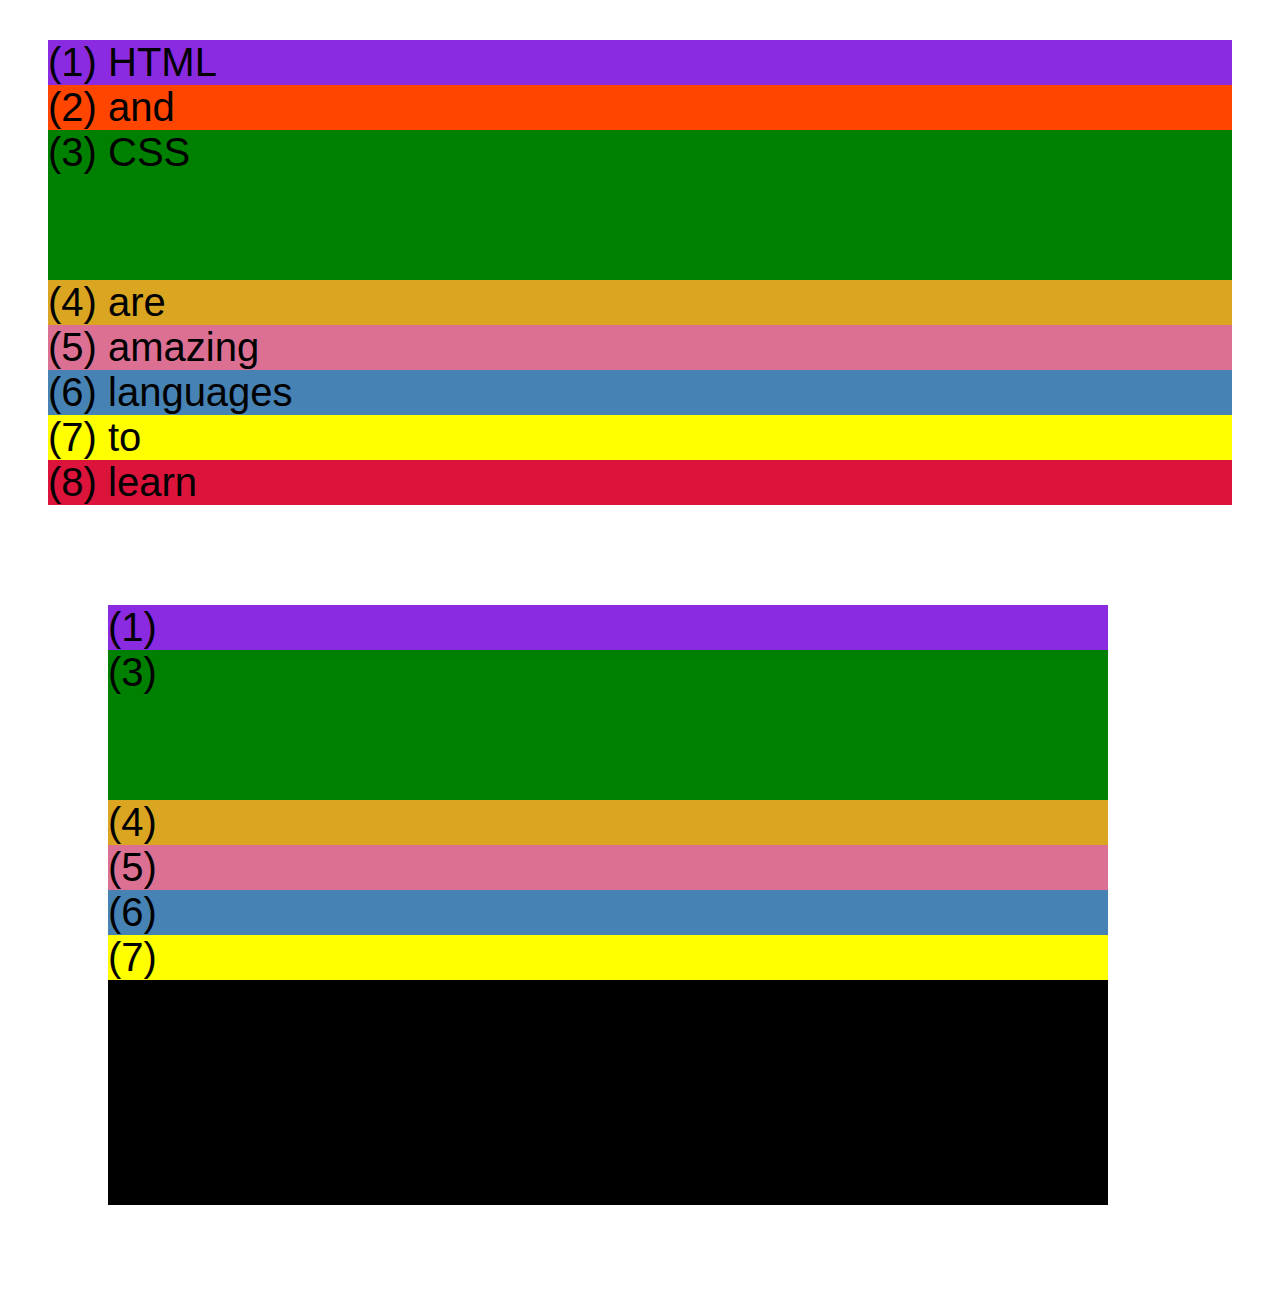
==== css-grid.html @ 1e750509 "Flexbox" ====
<!DOCTYPE html>
<html lang="en">
  <head>
    <meta charset="UTF-8" />
    <meta http-equiv="X-UA-Compatible" content="IE=edge" />
    <meta name="viewport" content="width=device-width, initial-scale=1.0" />
    <title>CSS Grid</title>
    <style>
      .el--1 {
        background-color: blueviolet;
      }
      .el--2 {
        background-color: orangered;
      }
      .el--3 {
        background-color: green;
        height: 150px;
      }
      .el--4 {
        background-color: goldenrod;
      }
      .el--5 {
        background-color: palevioletred;
      }
      .el--6 {
        background-color: steelblue;
      }
      .el--7 {
        background-color: yellow;
      }
      .el--8 {
        background-color: crimson;
      }

      .container--1 {
        /* STARTER */
        font-family: sans-serif;
        background-color: #ddd;
        font-size: 40px;
        margin: 40px;

        /* CSS GRID */
      }

      .container--2 {
        /* STARTER */
        font-family: sans-serif;
        background-color: black;
        font-size: 40px;
        margin: 100px;

        width: 1000px;
        height: 600px;

        /* CSS GRID */
      }
    </style>
  </head>
  <body>
    <div class="container--1">
      <div class="el el--1">(1) HTML</div>
      <div class="el el--2">(2) and</div>
      <div class="el el--3">(3) CSS</div>
      <div class="el el--4">(4) are</div>
      <div class="el el--5">(5) amazing</div>
      <div class="el el--6">(6) languages</div>
      <div class="el el--7">(7) to</div>
      <div class="el el--8">(8) learn</div>
    </div>

    <div class="container--2">
      <div class="el el--1">(1)</div>
      <div class="el el--3">(3)</div>
      <div class="el el--4">(4)</div>
      <div class="el el--5">(5)</div>
      <div class="el el--6">(6)</div>
      <div class="el el--7">(7)</div>
    </div>
  </body>
</html>
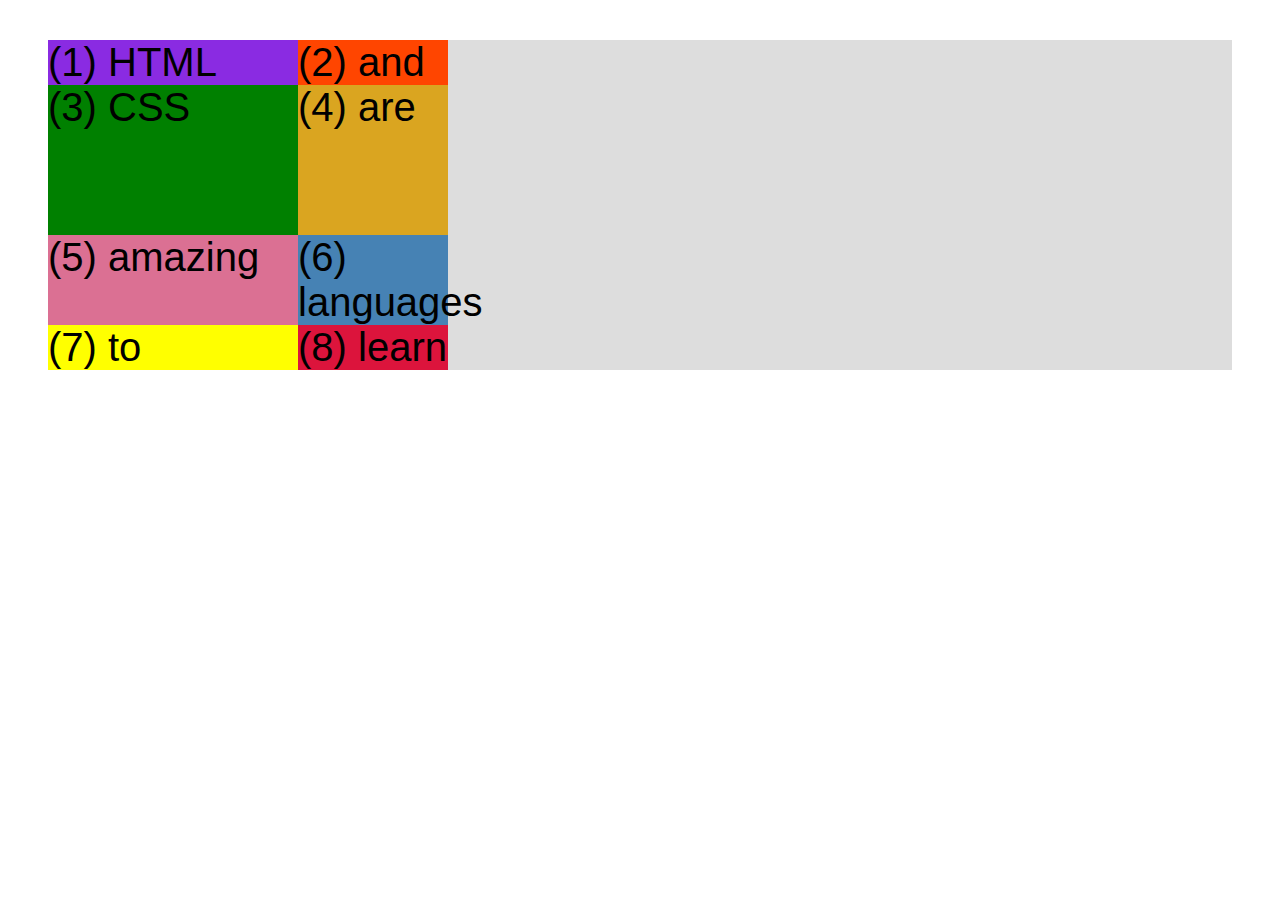
==== commit dcf2055a: "complete website" ====
--- a/css-grid.html
+++ b/css-grid.html
@@ -40,9 +40,13 @@
         margin: 40px;
 
         /* CSS GRID */
+        display: grid;
+        grid-template-columns: 250px 150px;
       }
 
       .container--2 {
+      display: none;
+
         /* STARTER */
         font-family: sans-serif;
         background-color: black;
